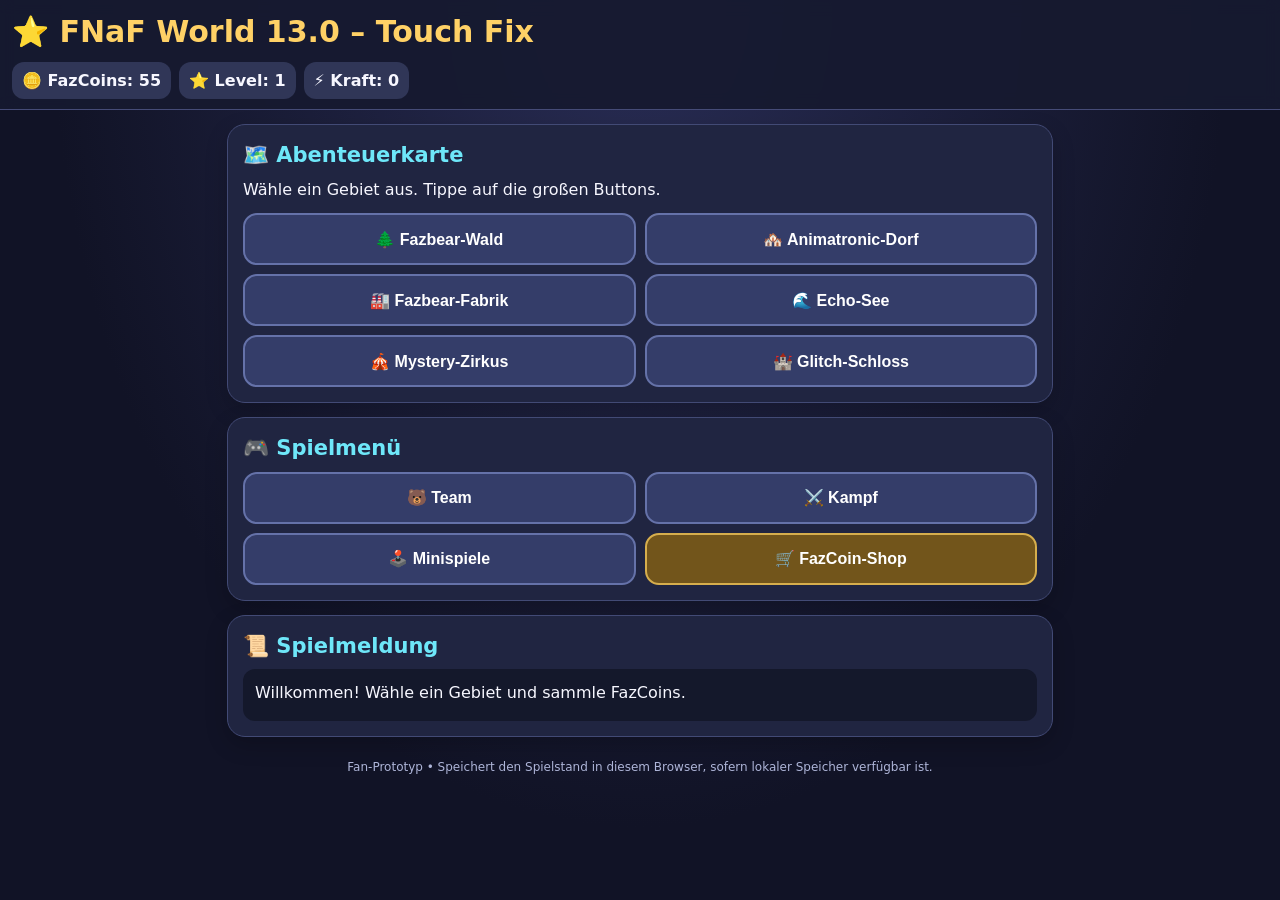
==== FNaF_World_13_0_Touch_Fix.html @ b815de93 "Create FNaF_World_13_0_Touch_Fix.html initiale version 12 von fnaf world" ====
<!doctype html>
<html lang="de">
<head>
<meta charset="utf-8">
<meta name="viewport" content="width=device-width, initial-scale=1, viewport-fit=cover">
<meta name="theme-color" content="#15152b">
<title>FNaF World 13.0 – Touch Fix</title>
<style>
:root{color-scheme:dark;--bg:#111326;--panel:#202541;--panel2:#2c3358;--gold:#ffd166;--cyan:#6ee7f9;--pink:#ff7aa2;--green:#7ee787}
*{box-sizing:border-box}
body{margin:0;background:radial-gradient(ellipse at top,#292d55 0,#111326 65%);color:#f7f7ff;font:16px/1.45 system-ui,-apple-system,sans-serif;min-height:100vh}
header{position:sticky;top:0;z-index:5;background:#171a30f2;border-bottom:1px solid #454b77;padding:10px 12px;backdrop-filter:blur(8px)}
h1{font-size:clamp(20px,5vw,30px);margin:0 0 8px;color:var(--gold)}
.stats{display:flex;gap:8px;flex-wrap:wrap}.stat{background:#303657;border-radius:12px;padding:7px 10px;font-weight:700}
main{max-width:850px;margin:auto;padding:14px 12px 40px}
.panel{background:#202541;border:1px solid #424a75;border-radius:18px;padding:15px;margin:0 0 14px;box-shadow:0 8px 22px #0003}
h2{font-size:21px;margin:0 0 8px;color:var(--cyan)}h3{margin:10px 0 5px}
p{margin:7px 0 12px}.muted{color:#c1c8e6;font-size:14px}
.grid{display:grid;grid-template-columns:repeat(2,minmax(0,1fr));gap:9px}
.btn{display:flex;align-items:center;justify-content:center;min-height:52px;width:100%;padding:11px 10px;border:2px solid #6572a9;border-radius:14px;background:#343d69;color:#fff;font-weight:750;text-align:center;text-decoration:none;cursor:pointer;touch-action:manipulation;user-select:none;-webkit-user-select:none;font-size:16px}
.btn:active{background:#515f99;transform:scale(.985)}.gold{background:#72551b;border-color:#d6ae4d}.pink{background:#66324f;border-color:#b65e8b}.green{background:#214c42;border-color:#4a9f82}.small{min-height:42px;font-size:14px}
.page{display:none}.page.active{display:block}
.character{font-size:42px;text-align:center;padding:8px}.team-card{background:#2b3152;border-radius:12px;padding:10px;text-align:center}
.log{background:#14182b;border-radius:12px;padding:12px;min-height:52px;white-space:pre-wrap}
footer{text-align:center;color:#aeb5d8;font-size:12px;padding:8px}
@media(min-width:600px){.grid.three{grid-template-columns:repeat(3,minmax(0,1fr))}}
</style>
</head>
<body>
<header>
  <h1>⭐ FNaF World 13.0 – Touch Fix</h1>
  <div class="stats">
    <div class="stat">🪙 FazCoins: <span id="coins">55</span></div>
    <div class="stat">⭐ Level: <span id="level">1</span></div>
    <div class="stat">⚡ Kraft: <span id="power">0</span></div>
  </div>
</header>
<main>
<section class="page active" id="home">
 <div class="panel">
  <h2>🗺️ Abenteuerkarte</h2>
  <p>Wähle ein Gebiet aus. Tippe auf die großen Buttons.</p>
  <div class="grid">
   <button class="btn" data-go="forest">🌲 Fazbear-Wald</button>
   <button class="btn" data-go="village">🏘️ Animatronic-Dorf</button>
   <button class="btn" data-go="factory">🏭 Fazbear-Fabrik</button>
   <button class="btn" data-go="lake">🌊 Echo-See</button>
   <button class="btn" data-go="circus">🎪 Mystery-Zirkus</button>
   <button class="btn" data-go="castle">🏰 Glitch-Schloss</button>
  </div>
 </div>
 <div class="panel">
  <h2>🎮 Spielmenü</h2>
  <div class="grid">
   <button class="btn" data-go="team">🐻 Team</button>
   <button class="btn" data-go="battle">⚔️ Kampf</button>
   <button class="btn" data-go="minigames">🕹️ Minispiele</button>
   <button class="btn gold" data-go="shop">🛒 FazCoin-Shop</button>
  </div>
 </div>
 <div class="panel"><h2>📜 Spielmeldung</h2><div class="log" id="homeLog">Willkommen! Wähle ein Gebiet und sammle FazCoins.</div></div>
</section>

<section class="page" id="forest"><div class="panel"><h2>🌲 Fazbear-Wald</h2><p>Zwischen den Bäumen raschelt etwas …</p><div class="grid"><button class="btn pink" data-action="fight">⚔️ Gegner suchen</button><button class="btn" data-go="battle">Kampfmenü</button><button class="btn" data-go="home">⬅️ Karte</button></div><div class="log" id="forestLog">Der Wald ist ruhig – vorerst.</div></div></section>
<section class="page" id="factory"><div class="panel"><h2>🏭 Fazbear-Fabrik</h2><p>Die Maschinen summen. Vielleicht findest du Ersatzteile.</p><div class="grid"><button class="btn pink" data-action="fight">🤖 Fabrikgegner</button><button class="btn green" data-action="factoryReward">🔩 Teile sammeln (+15)</button><button class="btn" data-go="home">⬅️ Karte</button></div><div class="log" id="factoryLog">Die Fabrik ist bereit.</div></div></section>
<section class="page" id="lake"><div class="panel"><h2>🌊 Echo-See</h2><p>Das Wasser glitzert geheimnisvoll.</p><div class="grid"><button class="btn green" data-action="lakeReward">🎣 Schatz suchen (+20)</button><button class="btn pink" data-action="fight">👾 Seegegner</button><button class="btn" data-go="home">⬅️ Karte</button></div><div class="log" id="lakeLog">Ein leises Echo hallt über den See.</div></div></section>
<section class="page" id="circus"><div class="panel"><h2>🎪 Mystery-Zirkus</h2><p>Die Lichter blinken. Eine Herausforderung wartet.</p><div class="grid"><button class="btn pink" data-action="fight">🎭 Zirkusgegner</button><button class="btn green" data-go="minigames">🎯 Herausforderung</button><button class="btn" data-go="home">⬅️ Karte</button></div></div></section>
<section class="page" id="castle"><div class="panel"><h2>🏰 Glitch-Schloss</h2><p>Ein mächtiger Gegner bewacht das Schloss.</p><div class="grid"><button class="btn pink" data-action="boss">👑 Bosskampf</button><button class="btn" data-go="home">⬅️ Karte</button></div><div class="log" id="castleLog">Warnung: Hier sind Gegner besonders stark.</div></div></section>

<section class="page" id="team"><div class="panel"><h2>🐻 Dein Team</h2><p>Tippe Figuren an, um sie für dein Team auszuwählen. Maximal vier Figuren.</p><div class="grid">
 <button class="btn" data-character="Freddy">🐻 Freddy <span class="muted">🟤</span></button>
 <button class="btn" data-character="Bonnie">🐰 Bonnie <span class="muted">🟣</span></button>
 <button class="btn" data-character="Chica">🐥 Chica <span class="muted">🟡</span></button>
 <button class="btn" data-character="Foxy">🦊 Foxy <span class="muted">🔴</span></button>
 </div><h3>Aktuelle Auswahl</h3><div id="teamList" class="grid three"></div><div class="grid"><button class="btn green" data-action="heal">💚 Team heilen (10 Coins)</button><button class="btn" data-go="home">⬅️ Zur Karte</button></div><div class="log" id="teamLog">Wähle deine Kämpfer!</div></div></section>

<section class="page" id="battle"><div class="panel"><h2>⚔️ Kampf-Arena</h2><p>Ein Gegner erscheint! Wähle eine Aktion. Ein Sieg bringt FazCoins und Erfahrung.</p><div class="team-card"><div class="character" id="enemyIcon">👾</div><strong id="enemyName">Glitchling</strong><div id="enemyHp">Gegner-Energie: 100</div></div><h3>Deine Aktionen</h3><div class="grid">
 <button class="btn pink" data-action="attack">⚔️ Angriff</button>
 <button class="btn" data-action="pizza">🍕 Pizza Roller</button>
 <button class="btn" data-action="cheese">🧀 Heißer Käse</button>
 <button class="btn" data-action="bonnieBass">🎸 Bonnie Bass</button>
 <button class="btn" data-action="foxyStorm">🌪️ Foxy-Sturm</button>
 <button class="btn green" data-action="heal">💚 Heilen (10 Coins)</button>
 </div><div class="log" id="battleLog">Der Kampf beginnt. Viel Glück!</div><div class="grid" style="margin-top:10px"><button class="btn gold" data-action="newEnemy">🔄 Neuer Gegner</button><button class="btn" data-go="home">⬅️ Fliehen zur Karte</button></div></div></section>

<section class="page" id="minigames"><div class="panel"><h2>🕹️ Minispiele</h2><p>Jedes Minispiel verlangt eine Auswahl. Richtige Antworten geben FazCoins.</p><h3>🍕 Pizza-Sammeln</h3><p>Welche Pizza ist die echte? Wähle Käsepizza!</p><div class="grid"><button class="btn" data-action="pizzaWrong">🥒 Gurkenpizza</button><button class="btn green" data-action="pizzaWin">🍕 Käsepizza</button></div><h3>🎵 Bonnie Beat</h3><p>Merke dir den Beat: <strong>⬆️ ➡️ ⬇️</strong> — tippe die richtige Richtung.</p><div class="grid three"><button class="btn" data-action="beatWrong">⬅️ Links</button><button class="btn green" data-action="beatWin">⬆️ Oben</button><button class="btn" data-action="beatWrong">⬇️ Unten</button></div><h3>🦊 Foxys Schatz</h3><p>Der Schatz liegt in der mittleren Kiste.</p><div class="grid three"><button class="btn" data-action="boxWrong">📦 Links</button><button class="btn gold" data-action="boxWin">🎁 Mitte</button><button class="btn" data-action="boxWrong">📦 Rechts</button></div><div class="log" id="miniLog">Viel Erfolg bei den Minispielen!</div><button class="btn" style="margin-top:10px" data-go="home">⬅️ Zur Karte</button></div></section>

<section class="page" id="village"><div class="panel"><h2>🏘️ Animatronic-Dorf</h2><p>Die Bewohner helfen dir, wenn du etwas Zeit mit ihnen verbringst.</p><div class="grid"><button class="btn green" data-action="villageReward">🤝 Helfen (+20 Coins)</button><button class="btn gold" data-go="shop">🛒 Zum Shop</button><button class="btn" data-go="home">⬅️ Zur Karte</button></div><div class="log" id="villageLog">Freddy winkt dir zu.</div></div></section>

<section class="page" id="shop"><div class="panel"><h2>🛒 FazCoin-Shop</h2><p>Kontostand: <strong><span id="shopCoins">55</span> FazCoins</strong></p><div class="grid">
 <button class="btn gold" data-buy="power">⚡ Kraft-Upgrade – 40</button>
 <button class="btn gold" data-buy="level">⭐ Level-Training – 60</button>
 <button class="btn gold" data-buy="heal">💚 Team-Heilung – 25</button>
 <button class="btn" data-go="home">⬅️ Zur Karte</button>
 </div><div class="log" id="shopLog">Deine Einkäufe werden vom gleichen FazCoin-Konto abgezogen.</div></div></section>
<footer>Fan-Prototyp • Speichert den Spielstand in diesem Browser, sofern lokaler Speicher verfügbar ist.</footer>
</main>
<script>
(() => {
 const defaults={coins:55,level:1,power:0,team:["Freddy","Bonnie"],wins:0};
 let state;
 try { state=Object.assign({},defaults,JSON.parse(localStorage.getItem("fnaw13save")||"{}")); } catch(e) { state={...defaults}; }
 let enemy={name:"Glitchling",icon:"👾",hp:100,max:100};
 const $=id=>document.getElementById(id);
 function save(){try{localStorage.setItem("fnaw13save",JSON.stringify(state));}catch(e){}}
 function message(id,msg){const el=$(id);if(el)el.textContent=msg;const home=$("homeLog");if(home)home.textContent=msg;}
 function render(){
  $("coins").textContent=state.coins;$("shopCoins").textContent=state.coins;
  $("level").textContent=state.level;$("power").textContent=state.power;
  $("enemyName").textContent=enemy.name;$("enemyIcon").textContent=enemy.icon;
  $("enemyHp").textContent="Gegner-Energie: "+Math.max(0,enemy.hp);
  $("teamList").innerHTML="";
  state.team.forEach(n=>{const d=document.createElement("div");d.className="team-card";d.textContent=({Freddy:"🐻 Freddy",Bonnie:"🐰 Bonnie",Chica:"🐥 Chica",Foxy:"🦊 Foxy"})[n];$("teamList").appendChild(d);});
  save();
 }
 function earn(n,msg,id){state.coins+=n;message(id||"homeLog",msg+" (+"+n+" FazCoins)");render();}
 function lose(n,msg,id){if(state.coins<n){message(id||"shopLog","Nicht genug FazCoins! Du hast "+state.coins+".");return false;}state.coins-=n;message(id||"shopLog",msg+" (-"+n+" FazCoins)");render();return true;}
 function winFight(){state.wins++;state.level+= state.wins%3===0?1:0;earn(30,"Sieg! Du hast den Gegner besiegt. +Erfahrung.","battleLog");enemy.hp=0;render();}
 function attack(name,damage){if(enemy.hp<=0){message("battleLog","Der Gegner ist besiegt. Tippe auf „Neuer Gegner“.");return;}const actual=Math.max(1,damage+state.power);enemy.hp=Math.max(0,enemy.hp-actual);if(enemy.hp===0){winFight();}else{message("battleLog",name+" verursacht "+actual+" Schaden! Der Gegner greift zurück.");}render();}
 function newEnemy(){const enemies=[["Glitchling","👾",80],["Schatten-Bot","🤖",110],["Mini-Foxy","🦊",90],["Zirkusgeist","🎭",130],["Schlosswächter","👑",160]];const e=enemies[Math.floor(Math.random()*enemies.length)];enemy={name:e[0],icon:e[1],hp:e[2],max:e[2]};message("battleLog","Ein neuer Gegner erscheint: "+enemy.name+"!");render();}
 function go(page){document.querySelectorAll(".page").forEach(p=>p.classList.remove("active"));const target=$(page);if(target)target.classList.add("active");window.scrollTo(0,0);}
 const actions={
  fight:()=>{go("battle");message("battleLog","Ein Gegner springt hervor! Wähle deine Attacke.");},
  attack:()=>attack("Angriff",20),
  pizza:()=>attack("Pizza Roller",28),
  cheese:()=>attack("Heißer Käse",24),
  bonnieBass:()=>attack("Bonnie Bass",32),
  foxyStorm:()=>attack("Foxy-Sturm",35),
  heal:()=>{if(lose(10,"Dein Team wurde geheilt.","teamLog"))message("battleLog","Dein Team ist wieder fit!");},
  newEnemy,
  factoryReward:()=>earn(15,"Du findest nützliche Ersatzteile.","factoryLog"),
  lakeReward:()=>earn(20,"Du findest einen Schatz am See.","lakeLog"),
  villageReward:()=>earn(20,"Die Dorfbewohner bedanken sich für deine Hilfe.","villageLog"),
  pizzaWin:()=>earn(25,"Richtig! Du hast die Käsepizza gefunden.","miniLog"),
  pizzaWrong:()=>message("miniLog","Das war leider die falsche Pizza. Versuch es noch einmal."),
  beatWin:()=>earn(35,"Beat getroffen! Bonnie ist begeistert.","miniLog"),
  beatWrong:()=>message("miniLog","Das war nicht die richtige Richtung. Noch einmal!"),
  boxWin:()=>earn(50,"Schatz gefunden! Foxy teilt die Belohnung.","miniLog"),
  boxWrong:()=>message("miniLog","Diese Kiste ist leer. Versuch es erneut."),
  boss:()=>{go("battle");enemy={name:"Glitch-König",icon:"👑",hp:180,max:180};message("battleLog","Bosskampf! Wähle deine stärkste Attacke.");render();}
 };
 document.addEventListener("click",e=>{
  const b=e.target.closest("button");if(!b)return;
  if(b.dataset.go){go(b.dataset.go);return;}
  if(b.dataset.action&&actions[b.dataset.action]){actions[b.dataset.action]();return;}
  if(b.dataset.character){
   const name=b.dataset.character;const i=state.team.indexOf(name);
   if(i>=0){state.team.splice(i,1);message("teamLog",name+" wurde aus dem Team genommen.");}
   else if(state.team.length<4){state.team.push(name);message("teamLog",name+" wurde ins Team aufgenommen.");}
   else{message("teamLog","Dein Team ist voll. Entferne zuerst eine Figur.");}
   render();return;
  }
  if(b.dataset.buy){
   const type=b.dataset.buy;
   if(type==="power"&&lose(40,"Kraft-Upgrade gekauft.","shopLog")){state.power++;message("shopLog","Kraft erhöht! Neues Level: "+state.power+".");}
   else if(type==="level"&&lose(60,"Level-Training gekauft.","shopLog")){state.level++;message("shopLog","Level erhöht! Neues Level: "+state.level+".");}
   else if(type==="heal"&&lose(25,"Team-Heilung gekauft.","shopLog")){message("shopLog","Dein Team wurde vollständig geheilt.");}
   render();
  }
 });
 render();
})();
</script>
</body>
</html>
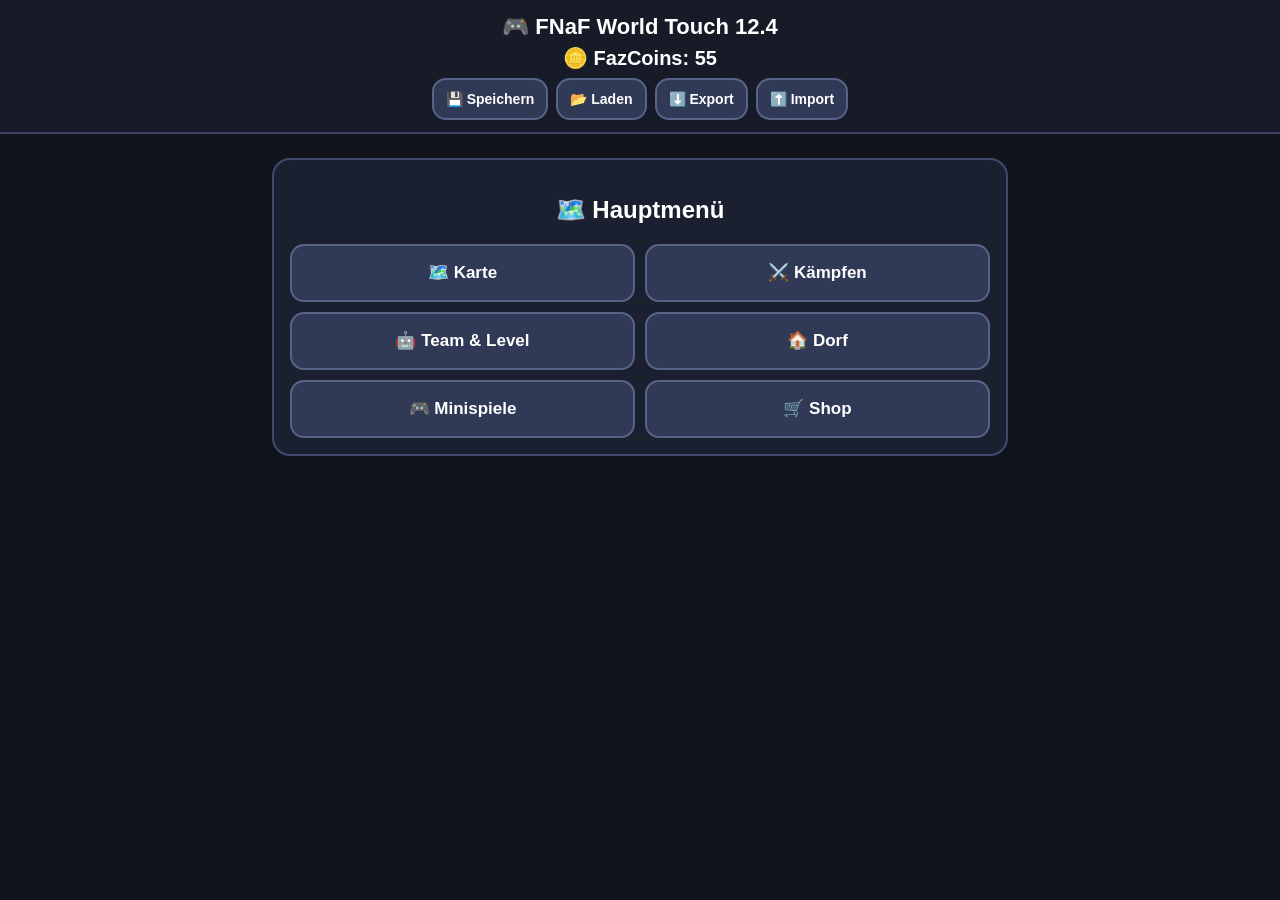
==== commit ecd86223: "neue version aus chatgpt von pepe vom 29.10.2026 nach github übernommen" ====
--- a/FNaF_World_13_0_Touch_Fix.html
+++ b/FNaF_World_13_0_Touch_Fix.html
@@ -2,164 +2,106 @@
 <html lang="de">
 <head>
 <meta charset="utf-8">
-<meta name="viewport" content="width=device-width, initial-scale=1, viewport-fit=cover">
-<meta name="theme-color" content="#15152b">
-<title>FNaF World 13.0 – Touch Fix</title>
+<meta name="viewport" content="width=device-width,initial-scale=1,viewport-fit=cover">
+<title>FNaF World Touch 12.4 – Save &amp; Map</title>
 <style>
-:root{color-scheme:dark;--bg:#111326;--panel:#202541;--panel2:#2c3358;--gold:#ffd166;--cyan:#6ee7f9;--pink:#ff7aa2;--green:#7ee787}
-*{box-sizing:border-box}
-body{margin:0;background:radial-gradient(ellipse at top,#292d55 0,#111326 65%);color:#f7f7ff;font:16px/1.45 system-ui,-apple-system,sans-serif;min-height:100vh}
-header{position:sticky;top:0;z-index:5;background:#171a30f2;border-bottom:1px solid #454b77;padding:10px 12px;backdrop-filter:blur(8px)}
-h1{font-size:clamp(20px,5vw,30px);margin:0 0 8px;color:var(--gold)}
-.stats{display:flex;gap:8px;flex-wrap:wrap}.stat{background:#303657;border-radius:12px;padding:7px 10px;font-weight:700}
-main{max-width:850px;margin:auto;padding:14px 12px 40px}
-.panel{background:#202541;border:1px solid #424a75;border-radius:18px;padding:15px;margin:0 0 14px;box-shadow:0 8px 22px #0003}
-h2{font-size:21px;margin:0 0 8px;color:var(--cyan)}h3{margin:10px 0 5px}
-p{margin:7px 0 12px}.muted{color:#c1c8e6;font-size:14px}
-.grid{display:grid;grid-template-columns:repeat(2,minmax(0,1fr));gap:9px}
-.btn{display:flex;align-items:center;justify-content:center;min-height:52px;width:100%;padding:11px 10px;border:2px solid #6572a9;border-radius:14px;background:#343d69;color:#fff;font-weight:750;text-align:center;text-decoration:none;cursor:pointer;touch-action:manipulation;user-select:none;-webkit-user-select:none;font-size:16px}
-.btn:active{background:#515f99;transform:scale(.985)}.gold{background:#72551b;border-color:#d6ae4d}.pink{background:#66324f;border-color:#b65e8b}.green{background:#214c42;border-color:#4a9f82}.small{min-height:42px;font-size:14px}
-.page{display:none}.page.active{display:block}
-.character{font-size:42px;text-align:center;padding:8px}.team-card{background:#2b3152;border-radius:12px;padding:10px;text-align:center}
-.log{background:#14182b;border-radius:12px;padding:12px;min-height:52px;white-space:pre-wrap}
-footer{text-align:center;color:#aeb5d8;font-size:12px;padding:8px}
-@media(min-width:600px){.grid.three{grid-template-columns:repeat(3,minmax(0,1fr))}}
+*{box-sizing:border-box}body{margin:0;background:#10131c;color:#fff;font-family:Arial,sans-serif;text-align:center}
+header{position:sticky;top:0;z-index:5;background:#171b28;padding:12px;border-bottom:2px solid #3b4260}
+h1{margin:2px 0 6px;font-size:22px}.coins{font-size:20px;font-weight:bold}
+main{max-width:760px;margin:auto;padding:12px}.panel{display:none;background:#1b2030;border:2px solid #414a6d;border-radius:18px;padding:16px;margin:12px 0}
+.panel.active{display:block}.grid{display:grid;grid-template-columns:repeat(2,minmax(0,1fr));gap:10px}
+.btn{display:flex;align-items:center;justify-content:center;min-height:58px;padding:12px;border-radius:14px;background:#303955;color:#fff;text-decoration:none;font-size:17px;font-weight:bold;border:2px solid #586487;touch-action:manipulation;cursor:pointer;width:100%}
+.btn:active{transform:scale(.97);background:#465273}.small{font-size:14px;opacity:.85}.big{font-size:45px;margin:8px}.card{background:#252b3e;border-radius:16px;padding:14px}
+.bar{height:18px;background:#111;border-radius:10px;overflow:hidden;margin:8px 0 14px;border:1px solid #69718c}.fill{height:100%;background:#e04c5b;width:100%;transition:width .2s}
+.good{color:#8ef0a4}.bad{color:#ff9292}.back{margin-top:12px;background:#202538}.status{min-height:26px;margin:10px 0;font-weight:bold}
+.savebar{display:flex;gap:8px;justify-content:center;flex-wrap:wrap;margin-top:8px}.savebar .btn{width:auto;min-height:42px;padding:8px 12px;font-size:14px}.mapframe{position:relative;width:100%;max-width:720px;margin:12px auto;border:3px solid #69718c;border-radius:16px;overflow:hidden;background:#182637}#worldMap{display:block;width:100%;height:auto;touch-action:none}.dpad{display:grid;grid-template-columns:repeat(3,62px);grid-template-rows:repeat(2,54px);gap:6px;justify-content:center;margin:12px auto}.dpad .btn{min-height:50px;padding:4px;font-size:22px;user-select:none}.dpad .empty{visibility:hidden}.maphint{font-size:14px;color:#d6ddf4}
+@media(max-width:500px){.grid{grid-template-columns:1fr}.btn{min-height:62px}}
 </style>
 </head>
 <body>
-<header>
-  <h1>⭐ FNaF World 13.0 – Touch Fix</h1>
-  <div class="stats">
-    <div class="stat">🪙 FazCoins: <span id="coins">55</span></div>
-    <div class="stat">⭐ Level: <span id="level">1</span></div>
-    <div class="stat">⚡ Kraft: <span id="power">0</span></div>
-  </div>
-</header>
+<header><h1>🎮 FNaF World Touch 12.4</h1><div class="coins">🪙 FazCoins: <span id="coins">55</span></div><div class="savebar"><button class="btn" onclick="saveGame()">💾 Speichern</button><button class="btn" onclick="loadGame()">📂 Laden</button><button class="btn" onclick="exportSave()">⬇️ Export</button><button class="btn" onclick="document.getElementById('saveFile').click()">⬆️ Import</button><input id="saveFile" type="file" accept="application/json,.json" hidden onchange="importSave(event)"></div></header>
 <main>
-<section class="page active" id="home">
- <div class="panel">
-  <h2>🗺️ Abenteuerkarte</h2>
-  <p>Wähle ein Gebiet aus. Tippe auf die großen Buttons.</p>
-  <div class="grid">
-   <button class="btn" data-go="forest">🌲 Fazbear-Wald</button>
-   <button class="btn" data-go="village">🏘️ Animatronic-Dorf</button>
-   <button class="btn" data-go="factory">🏭 Fazbear-Fabrik</button>
-   <button class="btn" data-go="lake">🌊 Echo-See</button>
-   <button class="btn" data-go="circus">🎪 Mystery-Zirkus</button>
-   <button class="btn" data-go="castle">🏰 Glitch-Schloss</button>
-  </div>
- </div>
- <div class="panel">
-  <h2>🎮 Spielmenü</h2>
-  <div class="grid">
-   <button class="btn" data-go="team">🐻 Team</button>
-   <button class="btn" data-go="battle">⚔️ Kampf</button>
-   <button class="btn" data-go="minigames">🕹️ Minispiele</button>
-   <button class="btn gold" data-go="shop">🛒 FazCoin-Shop</button>
-  </div>
- </div>
- <div class="panel"><h2>📜 Spielmeldung</h2><div class="log" id="homeLog">Willkommen! Wähle ein Gebiet und sammle FazCoins.</div></div>
-</section>
-
-<section class="page" id="forest"><div class="panel"><h2>🌲 Fazbear-Wald</h2><p>Zwischen den Bäumen raschelt etwas …</p><div class="grid"><button class="btn pink" data-action="fight">⚔️ Gegner suchen</button><button class="btn" data-go="battle">Kampfmenü</button><button class="btn" data-go="home">⬅️ Karte</button></div><div class="log" id="forestLog">Der Wald ist ruhig – vorerst.</div></div></section>
-<section class="page" id="factory"><div class="panel"><h2>🏭 Fazbear-Fabrik</h2><p>Die Maschinen summen. Vielleicht findest du Ersatzteile.</p><div class="grid"><button class="btn pink" data-action="fight">🤖 Fabrikgegner</button><button class="btn green" data-action="factoryReward">🔩 Teile sammeln (+15)</button><button class="btn" data-go="home">⬅️ Karte</button></div><div class="log" id="factoryLog">Die Fabrik ist bereit.</div></div></section>
-<section class="page" id="lake"><div class="panel"><h2>🌊 Echo-See</h2><p>Das Wasser glitzert geheimnisvoll.</p><div class="grid"><button class="btn green" data-action="lakeReward">🎣 Schatz suchen (+20)</button><button class="btn pink" data-action="fight">👾 Seegegner</button><button class="btn" data-go="home">⬅️ Karte</button></div><div class="log" id="lakeLog">Ein leises Echo hallt über den See.</div></div></section>
-<section class="page" id="circus"><div class="panel"><h2>🎪 Mystery-Zirkus</h2><p>Die Lichter blinken. Eine Herausforderung wartet.</p><div class="grid"><button class="btn pink" data-action="fight">🎭 Zirkusgegner</button><button class="btn green" data-go="minigames">🎯 Herausforderung</button><button class="btn" data-go="home">⬅️ Karte</button></div></div></section>
-<section class="page" id="castle"><div class="panel"><h2>🏰 Glitch-Schloss</h2><p>Ein mächtiger Gegner bewacht das Schloss.</p><div class="grid"><button class="btn pink" data-action="boss">👑 Bosskampf</button><button class="btn" data-go="home">⬅️ Karte</button></div><div class="log" id="castleLog">Warnung: Hier sind Gegner besonders stark.</div></div></section>
-
-<section class="page" id="team"><div class="panel"><h2>🐻 Dein Team</h2><p>Tippe Figuren an, um sie für dein Team auszuwählen. Maximal vier Figuren.</p><div class="grid">
- <button class="btn" data-character="Freddy">🐻 Freddy <span class="muted">🟤</span></button>
- <button class="btn" data-character="Bonnie">🐰 Bonnie <span class="muted">🟣</span></button>
- <button class="btn" data-character="Chica">🐥 Chica <span class="muted">🟡</span></button>
- <button class="btn" data-character="Foxy">🦊 Foxy <span class="muted">🔴</span></button>
- </div><h3>Aktuelle Auswahl</h3><div id="teamList" class="grid three"></div><div class="grid"><button class="btn green" data-action="heal">💚 Team heilen (10 Coins)</button><button class="btn" data-go="home">⬅️ Zur Karte</button></div><div class="log" id="teamLog">Wähle deine Kämpfer!</div></div></section>
-
-<section class="page" id="battle"><div class="panel"><h2>⚔️ Kampf-Arena</h2><p>Ein Gegner erscheint! Wähle eine Aktion. Ein Sieg bringt FazCoins und Erfahrung.</p><div class="team-card"><div class="character" id="enemyIcon">👾</div><strong id="enemyName">Glitchling</strong><div id="enemyHp">Gegner-Energie: 100</div></div><h3>Deine Aktionen</h3><div class="grid">
- <button class="btn pink" data-action="attack">⚔️ Angriff</button>
- <button class="btn" data-action="pizza">🍕 Pizza Roller</button>
- <button class="btn" data-action="cheese">🧀 Heißer Käse</button>
- <button class="btn" data-action="bonnieBass">🎸 Bonnie Bass</button>
- <button class="btn" data-action="foxyStorm">🌪️ Foxy-Sturm</button>
- <button class="btn green" data-action="heal">💚 Heilen (10 Coins)</button>
- </div><div class="log" id="battleLog">Der Kampf beginnt. Viel Glück!</div><div class="grid" style="margin-top:10px"><button class="btn gold" data-action="newEnemy">🔄 Neuer Gegner</button><button class="btn" data-go="home">⬅️ Fliehen zur Karte</button></div></div></section>
-
-<section class="page" id="minigames"><div class="panel"><h2>🕹️ Minispiele</h2><p>Jedes Minispiel verlangt eine Auswahl. Richtige Antworten geben FazCoins.</p><h3>🍕 Pizza-Sammeln</h3><p>Welche Pizza ist die echte? Wähle Käsepizza!</p><div class="grid"><button class="btn" data-action="pizzaWrong">🥒 Gurkenpizza</button><button class="btn green" data-action="pizzaWin">🍕 Käsepizza</button></div><h3>🎵 Bonnie Beat</h3><p>Merke dir den Beat: <strong>⬆️ ➡️ ⬇️</strong> — tippe die richtige Richtung.</p><div class="grid three"><button class="btn" data-action="beatWrong">⬅️ Links</button><button class="btn green" data-action="beatWin">⬆️ Oben</button><button class="btn" data-action="beatWrong">⬇️ Unten</button></div><h3>🦊 Foxys Schatz</h3><p>Der Schatz liegt in der mittleren Kiste.</p><div class="grid three"><button class="btn" data-action="boxWrong">📦 Links</button><button class="btn gold" data-action="boxWin">🎁 Mitte</button><button class="btn" data-action="boxWrong">📦 Rechts</button></div><div class="log" id="miniLog">Viel Erfolg bei den Minispielen!</div><button class="btn" style="margin-top:10px" data-go="home">⬅️ Zur Karte</button></div></section>
-
-<section class="page" id="village"><div class="panel"><h2>🏘️ Animatronic-Dorf</h2><p>Die Bewohner helfen dir, wenn du etwas Zeit mit ihnen verbringst.</p><div class="grid"><button class="btn green" data-action="villageReward">🤝 Helfen (+20 Coins)</button><button class="btn gold" data-go="shop">🛒 Zum Shop</button><button class="btn" data-go="home">⬅️ Zur Karte</button></div><div class="log" id="villageLog">Freddy winkt dir zu.</div></div></section>
-
-<section class="page" id="shop"><div class="panel"><h2>🛒 FazCoin-Shop</h2><p>Kontostand: <strong><span id="shopCoins">55</span> FazCoins</strong></p><div class="grid">
- <button class="btn gold" data-buy="power">⚡ Kraft-Upgrade – 40</button>
- <button class="btn gold" data-buy="level">⭐ Level-Training – 60</button>
- <button class="btn gold" data-buy="heal">💚 Team-Heilung – 25</button>
- <button class="btn" data-go="home">⬅️ Zur Karte</button>
- </div><div class="log" id="shopLog">Deine Einkäufe werden vom gleichen FazCoin-Konto abgezogen.</div></div></section>
-<footer>Fan-Prototyp • Speichert den Spielstand in diesem Browser, sofern lokaler Speicher verfügbar ist.</footer>
+<section id="menu" class="panel active"><h2>🗺️ Hauptmenü</h2><div class="grid">
+<button class="btn" onclick="show('karte')">🗺️ Karte</button><button class="btn" onclick="startBattle()">⚔️ Kämpfen</button>
+<button class="btn" onclick="show('team')">🤖 Team & Level</button><button class="btn" onclick="show('dorf')">🏠 Dorf</button>
+<button class="btn" onclick="show('minigames')">🎮 Minispiele</button><button class="btn" onclick="show('shop')">🛒 Shop</button></div></section>
+<section id="karte" class="panel"><h2>🗺️ Fazbear-Welt</h2><p class="maphint">Bewege dich mit W/A/S/D oder den Richtungstasten. Betritt einen markierten Eingang oder drücke E/„Interagieren“ in seiner Nähe.</p><div class="mapframe"><canvas id="worldMap" width="720" height="440" aria-label="Begehbare Weltkarte"></canvas></div><div class="dpad"><span class="empty"></span><button class="btn" data-dir="up">⬆️</button><span class="empty"></span><button class="btn" data-dir="left">⬅️</button><button class="btn" data-dir="down">⬇️</button><button class="btn" data-dir="right">➡️</button></div><div class="grid"><button class="btn" onclick="interact()">🚪 Interagieren</button><button class="btn" onclick="show('menu')">🏠 Hauptmenü</button></div><h3>Orte</h3><div class="grid">
+<button class="btn" onclick="startBattle('🌲 Wald-Kobold',45,8,20)">🌲 Fazbear-Wald</button><button class="btn" onclick="show('dorf')">🏠 Animatronic-Dorf</button>
+<button class="btn" onclick="startBattle('🏭 Fabrik-Drohne',65,11,30)">🏭 Fazbear-Fabrik</button><button class="btn" onclick="show('minigames')">🎪 Mystery-Zirkus</button>
+<button class="btn" onclick="startBattle('🌊 See-Schleim',55,9,25)">🌊 Echo-See</button><button class="btn" onclick="startBattle('🏰 Glitch-Ritter',90,14,45)">🏰 Glitch-Schloss</button></div><button class="btn back" onclick="show('menu')">⬅️ Hauptmenü</button></section>
+<section id="kampf" class="panel"><h2>⚔️ Kampf</h2><div class="big" id="enemyEmoji">👾</div><h3 id="enemyName">Glitch-Gegner</h3><div>Gegner-HP: <b id="enemyHpText">50 / 50</b></div><div class="bar"><div class="fill" id="enemyBar"></div></div>
+<div>Team-HP: <b id="playerHpText">100 / 100</b></div><div class="bar"><div class="fill" id="playerBar" style="background:#4ecb80"></div></div>
+<p class="small">Gegner greifen nach deinen Aktionen zurück. Stärkere Orte haben stärkere Gegner.</p><div class="grid">
+<button class="btn" onclick="attack('normal')">💥 Angriff</button><button class="btn" onclick="attack('pizza')">🍕 Pizza Roller</button>
+<button class="btn" onclick="attack('cheese')">🧀 Heißer Käse</button><button class="btn" onclick="attack('bonnie')">🎸 Bonnie Bass</button>
+<button class="btn" onclick="attack('foxy')">🦊 Foxy-Sturm</button><button class="btn" onclick="useHeal()">❤️ Heilung (<span id="healCount">0</span>)</button></div>
+<div id="battleStatus" class="status">Wähle eine Attacke!</div><button class="btn back" onclick="show('karte')">⬅️ Zur Karte fliehen</button></section>
+<section id="kampfgewinn" class="panel"><h2>🏆 Gegner besiegt!</h2><p id="winText">Du hast gewonnen!</p><button class="btn" onclick="show('karte')">🗺️ Weiter</button></section>
+<section id="gameover" class="panel"><h2>💫 Team besiegt</h2><p>Der Gegner war zu stark. Du verlierst keine FazCoins.</p><button class="btn" onclick="startBattle()">🔁 Nochmal kämpfen</button><button class="btn back" onclick="show('karte')">⬅️ Zur Karte</button></section>
+<section id="team" class="panel"><h2>🤖 Team</h2><div class="grid"><div class="card">🐻<br><b>Freddy</b></div><div class="card">🐰<br><b>Bonnie</b></div><div class="card">🐥<br><b>Chica</b></div><div class="card">🦊<br><b>Foxy</b></div></div><p>⭐ Level: <b id="lvl">1</b> | ⚡ Power: <b id="power">0</b> | 🛡️ Rüstung: <b id="armor">0</b></p><button class="btn back" onclick="show('menu')">⬅️ Hauptmenü</button></section>
+<section id="dorf" class="panel"><h2>🏠 Animatronic-Dorf</h2><p>Bereite dich vor, kaufe Ausrüstung oder übe in den Minispielen.</p><button class="btn" onclick="show('shop')">🛒 Zum Shop</button><button class="btn back" onclick="show('menu')">⬅️ Hauptmenü</button></section>
+<section id="minigames" class="panel"><h2>🎮 Minispiele</h2><p>Die Minispiele haben mehrere Schritte. Fehler kosten einen Versuch!</p><div class="grid"><button class="btn" onclick="startPizza()">🍕 Pizza-Reaktion</button><button class="btn" onclick="startBeat()">🎸 Bonnie-Beat</button><button class="btn" onclick="startTreasure()">🦊 Foxy-Schatz</button></div><div id="miniStatus" class="status"></div><div id="miniArea"></div><button class="btn back" onclick="show('menu')">⬅️ Hauptmenü</button></section>
+<section id="shop" class="panel"><h2>🛒 Fazbear-Shop</h2><p>Deine FazCoins: 🪙 <b id="shopCoins">55</b></p><div class="grid">
+<button class="btn" onclick="buy('power',50)">⚡ Power +1<br>50 🪙</button><button class="btn" onclick="buy('armor',60)">🛡️ Rüstung +1<br>60 🪙</button><button class="btn" onclick="buy('heal',35)">❤️ Heilung +1<br>35 🪙</button></div><p class="small">Power erhöht Schaden. Rüstung verringert gegnerische Treffer.</p><div id="shopStatus" class="status"></div><button class="btn back" onclick="show('menu')">⬅️ Hauptmenü</button></section>
 </main>
 <script>
-(() => {
- const defaults={coins:55,level:1,power:0,team:["Freddy","Bonnie"],wins:0};
- let state;
- try { state=Object.assign({},defaults,JSON.parse(localStorage.getItem("fnaw13save")||"{}")); } catch(e) { state={...defaults}; }
- let enemy={name:"Glitchling",icon:"👾",hp:100,max:100};
- const $=id=>document.getElementById(id);
- function save(){try{localStorage.setItem("fnaw13save",JSON.stringify(state));}catch(e){}}
- function message(id,msg){const el=$(id);if(el)el.textContent=msg;const home=$("homeLog");if(home)home.textContent=msg;}
- function render(){
-  $("coins").textContent=state.coins;$("shopCoins").textContent=state.coins;
-  $("level").textContent=state.level;$("power").textContent=state.power;
-  $("enemyName").textContent=enemy.name;$("enemyIcon").textContent=enemy.icon;
-  $("enemyHp").textContent="Gegner-Energie: "+Math.max(0,enemy.hp);
-  $("teamList").innerHTML="";
-  state.team.forEach(n=>{const d=document.createElement("div");d.className="team-card";d.textContent=({Freddy:"🐻 Freddy",Bonnie:"🐰 Bonnie",Chica:"🐥 Chica",Foxy:"🦊 Foxy"})[n];$("teamList").appendChild(d);});
-  save();
- }
- function earn(n,msg,id){state.coins+=n;message(id||"homeLog",msg+" (+"+n+" FazCoins)");render();}
- function lose(n,msg,id){if(state.coins<n){message(id||"shopLog","Nicht genug FazCoins! Du hast "+state.coins+".");return false;}state.coins-=n;message(id||"shopLog",msg+" (-"+n+" FazCoins)");render();return true;}
- function winFight(){state.wins++;state.level+= state.wins%3===0?1:0;earn(30,"Sieg! Du hast den Gegner besiegt. +Erfahrung.","battleLog");enemy.hp=0;render();}
- function attack(name,damage){if(enemy.hp<=0){message("battleLog","Der Gegner ist besiegt. Tippe auf „Neuer Gegner“.");return;}const actual=Math.max(1,damage+state.power);enemy.hp=Math.max(0,enemy.hp-actual);if(enemy.hp===0){winFight();}else{message("battleLog",name+" verursacht "+actual+" Schaden! Der Gegner greift zurück.");}render();}
- function newEnemy(){const enemies=[["Glitchling","👾",80],["Schatten-Bot","🤖",110],["Mini-Foxy","🦊",90],["Zirkusgeist","🎭",130],["Schlosswächter","👑",160]];const e=enemies[Math.floor(Math.random()*enemies.length)];enemy={name:e[0],icon:e[1],hp:e[2],max:e[2]};message("battleLog","Ein neuer Gegner erscheint: "+enemy.name+"!");render();}
- function go(page){document.querySelectorAll(".page").forEach(p=>p.classList.remove("active"));const target=$(page);if(target)target.classList.add("active");window.scrollTo(0,0);}
- const actions={
-  fight:()=>{go("battle");message("battleLog","Ein Gegner springt hervor! Wähle deine Attacke.");},
-  attack:()=>attack("Angriff",20),
-  pizza:()=>attack("Pizza Roller",28),
-  cheese:()=>attack("Heißer Käse",24),
-  bonnieBass:()=>attack("Bonnie Bass",32),
-  foxyStorm:()=>attack("Foxy-Sturm",35),
-  heal:()=>{if(lose(10,"Dein Team wurde geheilt.","teamLog"))message("battleLog","Dein Team ist wieder fit!");},
-  newEnemy,
-  factoryReward:()=>earn(15,"Du findest nützliche Ersatzteile.","factoryLog"),
-  lakeReward:()=>earn(20,"Du findest einen Schatz am See.","lakeLog"),
-  villageReward:()=>earn(20,"Die Dorfbewohner bedanken sich für deine Hilfe.","villageLog"),
-  pizzaWin:()=>earn(25,"Richtig! Du hast die Käsepizza gefunden.","miniLog"),
-  pizzaWrong:()=>message("miniLog","Das war leider die falsche Pizza. Versuch es noch einmal."),
-  beatWin:()=>earn(35,"Beat getroffen! Bonnie ist begeistert.","miniLog"),
-  beatWrong:()=>message("miniLog","Das war nicht die richtige Richtung. Noch einmal!"),
-  boxWin:()=>earn(50,"Schatz gefunden! Foxy teilt die Belohnung.","miniLog"),
-  boxWrong:()=>message("miniLog","Diese Kiste ist leer. Versuch es erneut."),
-  boss:()=>{go("battle");enemy={name:"Glitch-König",icon:"👑",hp:180,max:180};message("battleLog","Bosskampf! Wähle deine stärkste Attacke.");render();}
- };
- document.addEventListener("click",e=>{
-  const b=e.target.closest("button");if(!b)return;
-  if(b.dataset.go){go(b.dataset.go);return;}
-  if(b.dataset.action&&actions[b.dataset.action]){actions[b.dataset.action]();return;}
-  if(b.dataset.character){
-   const name=b.dataset.character;const i=state.team.indexOf(name);
-   if(i>=0){state.team.splice(i,1);message("teamLog",name+" wurde aus dem Team genommen.");}
-   else if(state.team.length<4){state.team.push(name);message("teamLog",name+" wurde ins Team aufgenommen.");}
-   else{message("teamLog","Dein Team ist voll. Entferne zuerst eine Figur.");}
-   render();return;
-  }
-  if(b.dataset.buy){
-   const type=b.dataset.buy;
-   if(type==="power"&&lose(40,"Kraft-Upgrade gekauft.","shopLog")){state.power++;message("shopLog","Kraft erhöht! Neues Level: "+state.power+".");}
-   else if(type==="level"&&lose(60,"Level-Training gekauft.","shopLog")){state.level++;message("shopLog","Level erhöht! Neues Level: "+state.level+".");}
-   else if(type==="heal"&&lose(25,"Team-Heilung gekauft.","shopLog")){message("shopLog","Dein Team wurde vollständig geheilt.");}
-   render();
-  }
- });
- render();
-})();
+let coins=55,level=1,xp=0,power=0,armor=0,heals=0;
+let enemy={name:'Glitch-Gegner',hp:50,max:50,damage:8,reward:20},playerHP=100,playerMax=100,battleActive=false;
+const $=id=>document.getElementById(id);
+let playerX=82,playerY=350;
+function save(){const data={version:1,coins,level,xp,power,armor,heals,playerHP,playerMax,playerX,playerY};try{localStorage.setItem('fwSave',JSON.stringify(data));for(const [k,v] of Object.entries(data))localStorage.setItem('fw'+k[0].toUpperCase()+k.slice(1),String(v))}catch(e){} }
+function load(){loadGame(false)}
+function loadGame(notify=true){try{const d=JSON.parse(localStorage.getItem('fwSave')||'null');if(d)applySave(d);else{coins=+(localStorage.getItem('fwCoins')??55);level=+(localStorage.getItem('fwLevel')??1);xp=+(localStorage.getItem('fwXP')??0);power=+(localStorage.getItem('fwPower')??0);armor=+(localStorage.getItem('fwArmor')??0);heals=+(localStorage.getItem('fwHeals')??0)}}catch(e){}update();drawMap();if(notify)alert('Spielstand geladen.')}
+function applySave(d){for(const k of ['coins','level','xp','power','armor','heals','playerHP','playerMax','playerX','playerY'])if(Number.isFinite(+d[k])){const v=+d[k];if(k==='coins')coins=v;else if(k==='level')level=v;else if(k==='xp')xp=v;else if(k==='power')power=v;else if(k==='armor')armor=v;else if(k==='heals')heals=v;else if(k==='playerHP')playerHP=v;else if(k==='playerMax')playerMax=v;else if(k==='playerX')playerX=v;else if(k==='playerY')playerY=v}playerX=Math.max(24,Math.min(696,playerX));playerY=Math.max(24,Math.min(416,playerY))}
+function saveGame(){save();alert('Spielstand gespeichert!')}
+function exportSave(){save();const blob=new Blob([JSON.stringify({version:1,coins,level,xp,power,armor,heals,playerHP,playerMax,playerX,playerY},null,2)],{type:'application/json'}),a=document.createElement('a');a.href=URL.createObjectURL(blob);a.download='fazbear-spielstand.json';a.click();setTimeout(()=>URL.revokeObjectURL(a.href),1000)}
+function importSave(e){const f=e.target.files[0];if(!f)return;const r=new FileReader();r.onload=()=>{try{const d=JSON.parse(r.result);if(!d||!Number.isFinite(+d.coins)||!Number.isFinite(+d.level))throw 0;applySave(d);save();update();drawMap();alert('Spielstand importiert!')}catch(_){alert('Diese Datei ist kein gültiger Spielstand.')}e.target.value=''};r.readAsText(f)}
+function save(){try{for(const k of ['coins','level','xp','power','armor','heals'])localStorage.setItem('fw'+k[0].toUpperCase()+k.slice(1),eval(k))}catch(e){}}
+function update(){['coins','shopCoins'].forEach(id=>$(id).textContent=coins);$('lvl').textContent=level;$('power').textContent=power;$('armor').textContent=armor;$('healCount').textContent=heals}
+function show(id){document.querySelectorAll('.panel').forEach(p=>p.classList.remove('active'));$(id).classList.add('active');update()}
+function reward(n){coins+=n;xp+=n;while(xp>=100){xp-=100;level++;playerMax+=5;playerHP=Math.min(playerMax,playerHP+10)}save();update()}
+function buy(kind,cost){if(coins<cost){$('shopStatus').textContent='Nicht genug FazCoins!';return}coins-=cost;if(kind==='power')power++;if(kind==='armor')armor++;if(kind==='heal')heals++;save();update();$('shopStatus').textContent='Gekauft! Deine Ausrüstung wurde verbessert.'}
+function startBattle(name='👾 Glitch-Gegner',hp=50,damage=8,rew=20){enemy={name,hp,max:hp,damage,reward:rew};playerHP=playerMax;battleActive=true;$('enemyName').textContent=name;$('enemyEmoji').textContent=name.includes('Wald')?'🌲':name.includes('Fabrik')?'🤖':name.includes('See')?'🦠':name.includes('Ritter')?'🏰':'👾';$('battleStatus').textContent='Der Kampf beginnt!';updateBattle();show('kampf')}
+function updateBattle(){$('enemyHpText').textContent=Math.max(0,enemy.hp)+' / '+enemy.max;$('enemyBar').style.width=(Math.max(0,enemy.hp)/enemy.max*100)+'%';$('playerHpText').textContent=Math.max(0,playerHP)+' / '+playerMax;$('playerBar').style.width=(Math.max(0,playerHP)/playerMax*100)+'%';update()}
+function attack(type){if(!battleActive)return;let base={normal:9,pizza:13,cheese:11,bonnie:15,foxy:18}[type];let hit=Math.max(1,base+power*3+Math.floor(Math.random()*7)-2);if(type==='foxy'&&Math.random()<.25){hit=Math.floor(hit/2);$('battleStatus').textContent='Foxy-Sturm verfehlt teilweise! '}else $('battleStatus').textContent='Dein Team verursacht '+hit+' Schaden! ';enemy.hp-=hit;if(enemy.hp<=0){finishBattle();return}enemyTurn();updateBattle()}
+function enemyTurn(){let hit=Math.max(1,enemy.damage+Math.floor(Math.random()*5)-armor*2);playerHP-=hit;$('battleStatus').textContent+=' Gegner kontert und verursacht '+hit+' Schaden.';if(playerHP<=0){playerHP=0;battleActive=false;show('gameover')} }
+function useHeal(){if(!battleActive)return;if(heals<=0){$('battleStatus').textContent='Keine Heilungen mehr! Kaufe welche im Shop.';return}heals--;let amount=35;playerHP=Math.min(playerMax,playerHP+amount);$('battleStatus').textContent='Team heilt '+amount+' HP.';enemyTurn();save();updateBattle()}
+function finishBattle(){battleActive=false;reward(enemy.reward);$('winText').textContent='Du hast '+enemy.name+' besiegt und '+enemy.reward+' FazCoins erhalten!';show('kampfgewinn')}
+function miniReward(n,msg){$('miniStatus').textContent=msg+' +'+n+' FazCoins!';reward(n)}
+let pizzaTarget=0,pizzaRound=0,beatSeq=[],beatStep=0,treasureTarget=0,treasureTries=0;
+function startPizza(){show('minigames');pizzaRound=1;newPizzaRound()}
+function newPizzaRound(){pizzaTarget=Math.floor(Math.random()*6);$('miniStatus').textContent='Runde '+pizzaRound+'/3: Finde die Pizza!';$('miniArea').innerHTML='<div class="grid">'+Array.from({length:6},(_,i)=>`<button class="btn" onclick="pickPizza(${i})">${i===pizzaTarget?'❓':'🍔'}</button>`).join('')+'</div>'}
+function pickPizza(i){if(i!==pizzaTarget){$('miniStatus').textContent='Falsch! Versuch die Runde erneut.';return}if(pizzaRound<3){pizzaRound++;newPizzaRound()}else{$('miniArea').innerHTML='';miniReward(30,'Alle drei Pizzen gefunden!')}}
+function startBeat(){show('minigames');beatSeq=Array.from({length:5},()=>['⬅️','⬆️','➡️','⬇️'][Math.floor(Math.random()*4)]);beatStep=0;renderBeat()}
+function renderBeat(){$('miniStatus').textContent='Merke dir die Folge mit 5 Pfeilen und tippe sie in der richtigen Reihenfolge.';$('miniArea').innerHTML='<div class="card" style="font-size:32px">'+beatSeq.join(' ')+'</div><p>Wenn du bereit bist, starte die Eingabe:</p><button class="btn" onclick="beginBeat()">🎸 Folge eingeben</button>'}
+function beginBeat(){$('miniStatus').textContent='Pfeil '+(beatStep+1)+' von '+beatSeq.length;$('miniArea').innerHTML='<div class="grid">'+['⬅️','⬆️','➡️','⬇️'].map(x=>`<button class="btn" onclick="tapBeat('${x}')">${x}</button>`).join('')+'</div>'}
+function tapBeat(x){if(x!==beatSeq[beatStep]){beatStep=0;$('miniStatus').textContent='Falscher Pfeil! Die Folge wurde zurückgesetzt.';return}beatStep++;if(beatStep===beatSeq.length){$('miniArea').innerHTML='';miniReward(40,'Perfekter Beat!')}else $('miniStatus').textContent='Richtig! Noch '+(beatSeq.length-beatStep)+' Pfeile.'}
+function startTreasure(){show('minigames');treasureTarget=Math.floor(Math.random()*9);treasureTries=3;$('miniStatus').textContent='Finde die Schatzkiste! Du hast 3 Versuche.';renderTreasure()}
+function renderTreasure(){$('miniArea').innerHTML='<div class="grid">'+Array.from({length:9},(_,i)=>`<button class="btn" onclick="pickTreasure(${i},this)">📦</button>`).join('')+'</div>'}
+function pickTreasure(i,el){if(i===treasureTarget){$('miniArea').innerHTML='';miniReward(35,'Schatz gefunden!');return}treasureTries--;el.textContent='🕳️';el.disabled=true;if(treasureTries<=0){$('miniStatus').textContent='Leider leer! Der Schatz war woanders.';$('miniArea').innerHTML+='<button class="btn" onclick="startTreasure()">🔄 Nochmal versuchen</button>'}else $('miniStatus').textContent='Leer! Noch '+treasureTries+' Versuche.'}
+function resetGame(){if(confirm('Spielstand wirklich zurücksetzen?')){try{['fwCoins','fwLevel','fwXP','fwPower','fwArmor','fwHeals'].forEach(k=>localStorage.removeItem(k))}catch(e){}location.reload()}}
+const mapEntrances=[
+ {x:114,y:104,label:'Dorf',icon:'🏠',action:()=>show('dorf'),r:32},
+ {x:283,y:95,label:'Wald-Kampf',icon:'🌲',action:()=>startBattle('🌲 Wald-Kobold',45,8,20),r:34},
+ {x:483,y:96,label:'Shop',icon:'🛒',action:()=>show('shop'),r:34},
+ {x:620,y:226,label:'Minispiele',icon:'🎪',action:()=>show('minigames'),r:38},
+ {x:421,y:320,label:'Fabrik-Kampf',icon:'🏭',action:()=>startBattle('🏭 Fabrik-Drohne',65,11,30),r:36},
+ {x:209,y:332,label:'See-Kampf',icon:'🌊',action:()=>startBattle('🌊 See-Schleim',55,9,25),r:34},
+ {x:578,y:362,label:'Schloss-Kampf',icon:'🏰',action:()=>startBattle('🏰 Glitch-Ritter',90,14,45),r:38}
+];
+const walls=[{x:0,y:0,w:720,h:22},{x:0,y:418,w:720,h:22},{x:0,y:0,w:22,h:440},{x:698,y:0,w:22,h:440},
+ // Einzelne Gebäude und Felsen lassen mehrere freie Wege über die Karte offen.
+ {x:173,y:143,w:48,h:34},{x:355,y:76,w:42,h:48},{x:491,y:294,w:50,h:38},
+ {x:253,y:260,w:38,h:34},{x:74,y:172,w:36,h:30},{x:427,y:160,w:36,h:30},
+ {x:632,y:126,w:28,h:42},{x:328,y:353,w:52,h:27},{x:146,y:283,w:24,h:28}];
+function drawMap(){const c=$('worldMap');if(!c)return;const ctx=c.getContext('2d');ctx.clearRect(0,0,720,440);ctx.fillStyle='#31533c';ctx.fillRect(0,0,720,440);ctx.fillStyle='#466b48';for(let y=35;y<420;y+=36)for(let x=32;x<690;x+=42){ctx.beginPath();ctx.arc(x+(y%3)*3,y,2,0,Math.PI*2);ctx.fill()}ctx.fillStyle='#897451';ctx.fillRect(23,178,674,28);ctx.fillRect(166,23,28,395);ctx.fillRect(369,23,28,395);ctx.fillRect(552,23,28,395);ctx.fillRect(23,237,674,28);ctx.fillStyle='#34394c';walls.slice(4).forEach(w=>{ctx.fillRect(w.x,w.y,w.w,w.h);ctx.strokeStyle='#66708a';ctx.strokeRect(w.x,w.y,w.w,w.h)});mapEntrances.forEach(p=>{ctx.beginPath();ctx.fillStyle='#e1b94b';ctx.globalAlpha=.35;ctx.arc(p.x,p.y,p.r,0,Math.PI*2);ctx.fill();ctx.globalAlpha=1;ctx.fillStyle='#fff';ctx.font='25px Arial';ctx.textAlign='center';ctx.fillText(p.icon,p.x,p.y+8);ctx.font='bold 12px Arial';ctx.fillText(p.label,p.x,p.y+p.r+14)});ctx.beginPath();ctx.fillStyle='#ff5268';ctx.arc(playerX,playerY,12,0,Math.PI*2);ctx.fill();ctx.strokeStyle='#fff';ctx.lineWidth=3;ctx.stroke();ctx.fillStyle='#fff';ctx.font='bold 12px Arial';ctx.fillText('YOU',playerX,playerY-17)}
+function collides(x,y){return walls.some(w=>x+10>w.x&&x-10<w.x+w.w&&y+10>w.y&&y-10<w.y+w.h)}
+function movePlayer(dx,dy){let nx=playerX+dx,ny=playerY+dy;if(!collides(nx,playerY))playerX=nx;if(!collides(playerX,ny))playerY=ny;drawMap();save()}
+function interact(){let p=mapEntrances.find(q=>Math.hypot(playerX-q.x,playerY-q.y)<q.r+20);if(p){p.action()}else{const p2=mapEntrances.slice().sort((a,b)=>Math.hypot(playerX-a.x,playerY-a.y)-Math.hypot(playerX-b.x,playerY-b.y))[0];$('karte').querySelector('.maphint').textContent='Kein Eingang in Reichweite. Nächster Ort: '+p2.label+'. Gehe näher heran.'}}
+function enterMapPoint(x,y){const p=mapEntrances.find(q=>Math.hypot(x-q.x,y-q.y)<q.r+8);if(p){playerX=x;playerY=y;drawMap();p.action()}}
+window.addEventListener('keydown',e=>{if(['w','a','s','d','ArrowUp','ArrowDown','ArrowLeft','ArrowRight','e','Enter'].includes(e.key)){if($('karte').classList.contains('active'))e.preventDefault()}const k=e.key.toLowerCase();if(k==='e'||k==='enter'){if($('karte').classList.contains('active'))interact();return}const d={w:[0,-9],arrowup:[0,-9],s:[0,9],arrowdown:[0,9],a:[-9,0],arrowleft:[-9,0],d:[9,0],arrowright:[9,0]}[k];if(d&&$('karte').classList.contains('active'))movePlayer(...d)});
+document.querySelectorAll('[data-dir]').forEach(b=>{let timer;const move=()=>{const d={up:[0,-9],down:[0,9],left:[-9,0],right:[9,0]}[b.dataset.dir];if($('karte').classList.contains('active'))movePlayer(...d)};b.addEventListener('pointerdown',e=>{e.preventDefault();move();timer=setInterval(move,90)});['pointerup','pointerleave','pointercancel'].forEach(ev=>b.addEventListener(ev,()=>clearInterval(timer)))});
+$('worldMap').addEventListener('pointerdown',e=>{const r=e.currentTarget.getBoundingClientRect(),x=(e.clientX-r.left)*720/r.width,y=(e.clientY-r.top)*440/r.height;enterMapPoint(x,y)});
+load();drawMap();
 </script>
-</body>
-</html>
+</body></html>
